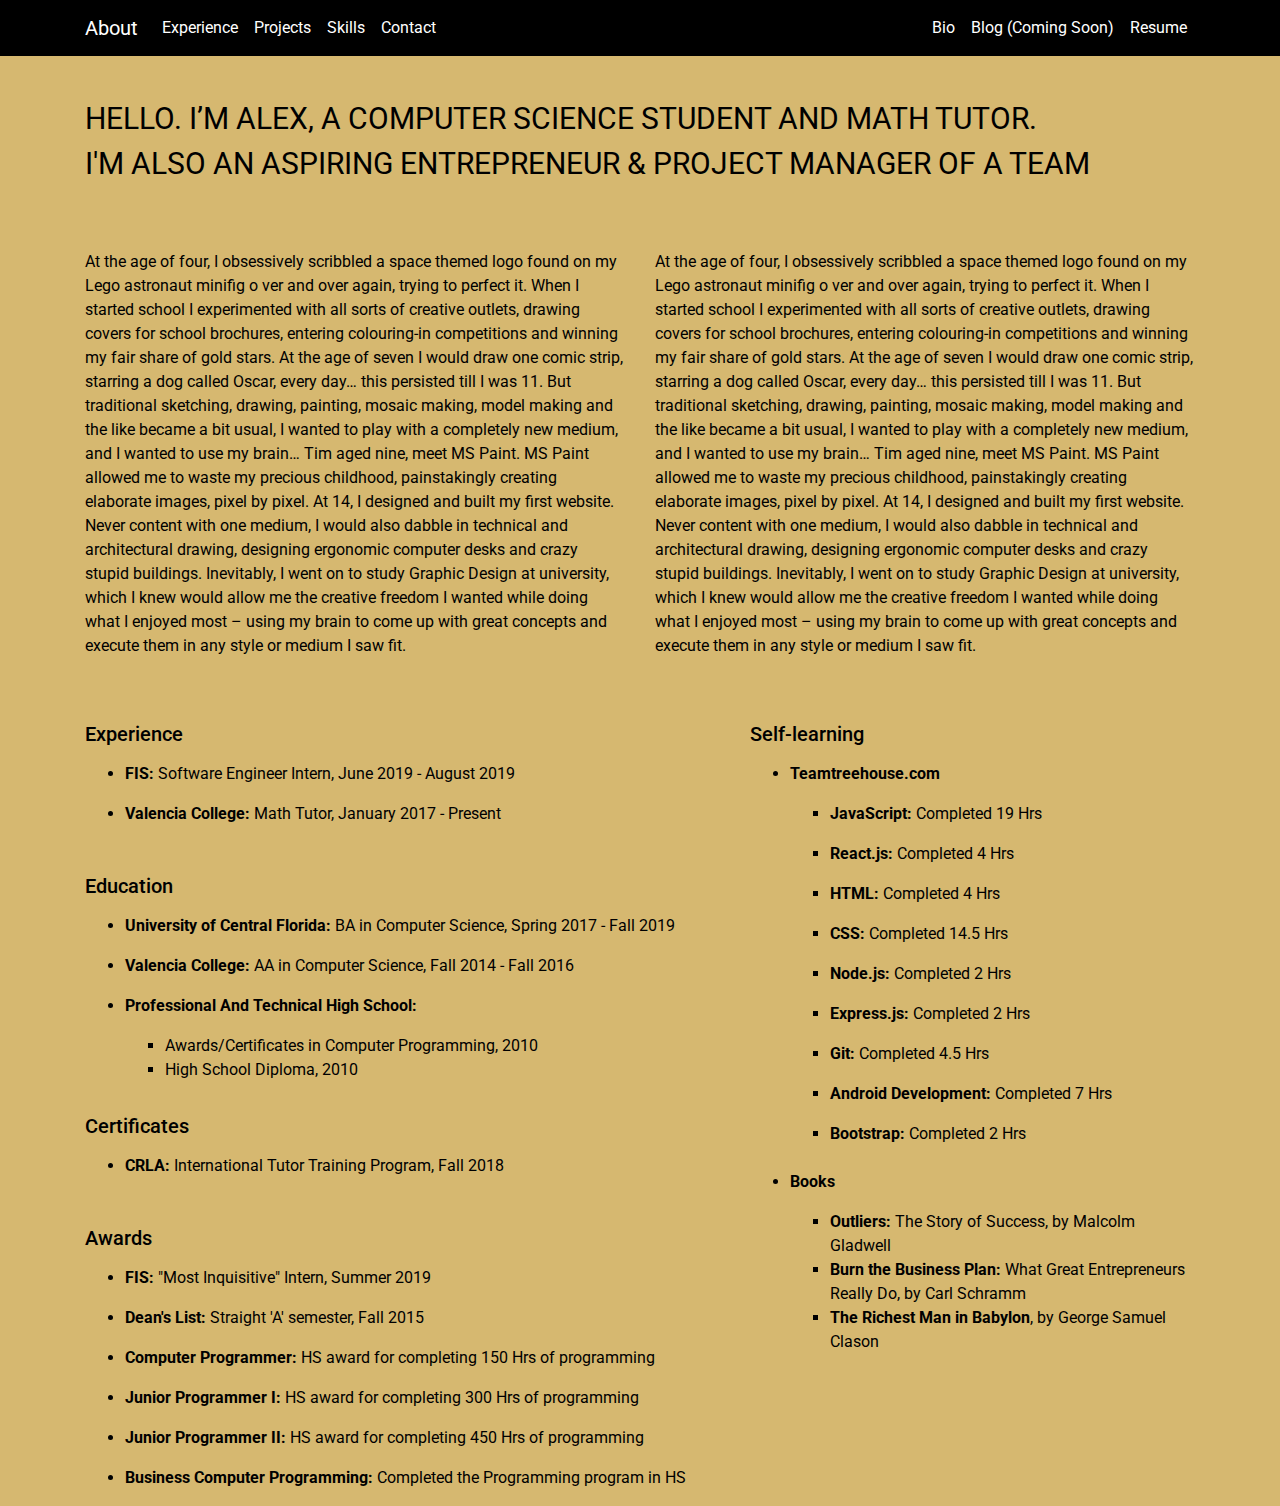
==== html/Bio.html @ 6accd3a2 "website was launched, and started work on bio" ====
<!doctype html>
<html lang="en">

<head>
    <!-- Required meta tags -->
    <meta charset="utf-8">
    <meta name="viewport" content="width=device-width, initial-scale=1, shrink-to-fit=no">

    <!-- Bootstrap CSS -->
    <link rel="stylesheet" href="https://stackpath.bootstrapcdn.com/bootstrap/4.3.1/css/bootstrap.min.css"
        integrity="sha384-ggOyR0iXCbMQv3Xipma34MD+dH/1fQ784/j6cY/iJTQUOhcWr7x9JvoRxT2MZw1T" crossorigin="anonymous">

    <!-- google roboto font style -->
    <link href="https://fonts.googleapis.com/css?family=Roboto&display=swap" rel="stylesheet">
    

    <!--     My CSS    -->
    <link rel="stylesheet" href="../css/general-styles.css">
    <link rel="stylesheet" href="../css/bio.css">

    <title>Jose Nunez | Welcome To My Website!</title>
</head>

<body>

    <div class="page_background_image pt-5">
        <!--- Navigation Bar  ------------------------>
        <header>
            <nav class="navbar navbar-expand-md navbar-dark bg-black fixed-top navbar-inverse">
                <div class="container">

                    <div data-toggle="collapse" data-target=".navbar-collapse.show">
                        <a class="navbar-brand nav-font" href="#">About</a>
                    </div>

                    <button class="navbar-toggler" type="button" data-toggle="collapse"
                        data-target="#navbarNavAltMarkup" aria-controls="navbarNavAltMarkup" aria-expanded="false"
                        aria-label="Toggle navigation">
                        <span class="navbar-toggler-icon"></span>
                    </button>

                    <div class="collapse navbar-collapse" id="navbarNavAltMarkup">
                        <!-- left nav items -->
                        <div class="navbar-nav" data-toggle="collapse" data-target=".navbar-collapse.show">
                            <a class="nav-item nav-link " href="#experience">Experience <span
                                    class="sr-only">(current)</span></a>
                            <a class="nav-item nav-link " href="#project">Projects</a>
                            <a class="nav-item nav-link " href="#skills">Skills</a>
                            <a class="nav-item nav-link " href="#contact">Contact</a>
                        </div>

                        <!-- right nav items -->
                        <div class="navbar-nav ml-auto" data-toggle="collapse" data-target=".navbar-collapse.show">
                            <a class="nav-item nav-link " href="#">Bio <span class="sr-only">(current)</span></a>
                            <a class="nav-item nav-link " href="#">Blog (Coming Soon)</a>
                            <a class="nav-item nav-link "
                                href="https://drive.google.com/file/d/152HOTp8CKLcM5k-by6bFTNAudheUIW-Q/view?usp=sharing"
                                target="_blank">Resume</a>
                        </div>
                    </div>
                </div>
            </nav>
        </header>

        <!-- Main Content ---------------------------->
        <main>


            <div class="text-white container text-left pt-5 pb-5">
                <p style="font-size:30px; color: black;">
                    HELLO. I’M ALEX, A COMPUTER SCIENCE STUDENT AND MATH TUTOR.
                    <br>
                    I'M ALSO AN ASPIRING ENTREPRENEUR & PROJECT MANAGER OF A TEAM
                </p>
            </div>

            <div class="container">
                <div class="row">
                    <div class=" col-6">
                        <p>
                            At the age of four, I obsessively scribbled a space themed logo found on my Lego astronaut
                            minifig o
                            ver and over again, trying to perfect it. When I started school I experimented with all
                            sorts of creative
                            outlets, drawing covers for school brochures, entering colouring-in competitions and winning
                            my fair share
                            of gold stars. At the age of seven I would draw one comic strip, starring a dog called
                            Oscar, every day… this
                            persisted till I was 11. But traditional sketching, drawing, painting, mosaic making, model
                            making and the
                            like became a bit usual, I wanted to play with a completely new medium, and I wanted to use
                            my brain… Tim
                            aged nine, meet MS Paint. MS Paint allowed me to waste my precious childhood, painstakingly
                            creating
                            elaborate images, pixel by pixel. At 14, I designed and built my first website. Never
                            content with one medium,
                            I would also dabble in technical and architectural drawing, designing ergonomic computer
                            desks and crazy stupid
                            buildings. Inevitably, I went on to study Graphic Design at university, which I knew would
                            allow me the creative
                            freedom I wanted while doing what I enjoyed most – using my brain to come up with great
                            concepts and execute them
                            in any style or medium I saw fit.
                        </p>
                    </div>

                    <div class=" col-6">
                        <p>
                            At the age of four, I obsessively scribbled a space themed logo found on my Lego astronaut
                            minifig o
                            ver and over again, trying to perfect it. When I started school I experimented with all
                            sorts of creative
                            outlets, drawing covers for school brochures, entering colouring-in competitions and winning
                            my fair share
                            of gold stars. At the age of seven I would draw one comic strip, starring a dog called
                            Oscar, every day… this
                            persisted till I was 11. But traditional sketching, drawing, painting, mosaic making, model
                            making and the
                            like became a bit usual, I wanted to play with a completely new medium, and I wanted to use
                            my brain… Tim
                            aged nine, meet MS Paint. MS Paint allowed me to waste my precious childhood, painstakingly
                            creating
                            elaborate images, pixel by pixel. At 14, I designed and built my first website. Never
                            content with one medium,
                            I would also dabble in technical and architectural drawing, designing ergonomic computer
                            desks and crazy stupid
                            buildings. Inevitably, I went on to study Graphic Design at university, which I knew would
                            allow me the creative
                            freedom I wanted while doing what I enjoyed most – using my brain to come up with great
                            concepts and execute them
                            in any style or medium I saw fit.
                        </p>
                    </div>
                </div>
            </div>


            <div class="container mt-4 pt-4">
                <div class="row">
                    <div class="col-lg-7">
                        <h5>Experience</h5>
                        <ul class="pt-2 pb-3">
                            <li>
                                <p><strong>FIS:</strong> Software Engineer Intern, June 2019 - August 2019</p>
                            </li>
                            <li>
                                <p><strong>Valencia College:</strong> Math Tutor, January 2017 - Present</p>
                            </li>
                        </ul>

                        <h5>Education</h5>
                        <ul class="pt-2 pb-3">
                            <li>
                                <p><strong>University of Central Florida:</strong> BA in Computer Science, Spring 2017 -
                                    Fall 2019</p>
                            </li>
                            <li>
                                <p><strong>Valencia College:</strong> AA in Computer Science, Fall 2014 - Fall 2016</p>
                            </li>
                            <li>
                                <p><strong>Professional And Technical High School:</strong></p>
                                <ul style="list-style: square;">
                                    <li>Awards/Certificates in Computer Programming, 2010</li>
                                    <li>High School Diploma, 2010</li>
                                </ul>
                            </li>
                        </ul>

                        <h5>Certificates</h5>
                        <ul class="pt-2 pb-3">
                            <li>
                                <p><strong>CRLA:</strong> International Tutor Training Program, Fall 2018</p>
                            </li>
                        </ul>

                        <h5>Awards</h5>
                        <ul class="pt-2">
                            <li>
                                <p><strong>FIS:</strong> "Most Inquisitive" Intern, Summer 2019 </p>
                            </li>
                            <li>
                                <p><strong>Dean's List:</strong> Straight 'A' semester, Fall 2015 </p>
                            </li>
                            <li>
                                <p><strong>Computer Programmer:</strong> HS award for completing 150 Hrs of
                                    programming</p>
                            </li>
                            <li>
                                <p><strong>Junior Programmer I:</strong> HS award for completing 300 Hrs of
                                    programming</p>
                            </li>
                            <li>
                                <p><strong>Junior Programmer II:</strong> HS award for completing 450 Hrs of programming
                                </p>
                            </li>
                            <li>
                                <p><strong>Business Computer Programming:</strong> Completed the Programming program in
                                    HS</p>
                            </li>
                        </ul>


                    </div>

                    <div class="col-lg-5">
                        <h5>Self-learning</h5>
                        <ul class="pt-2">
                            <li>
                                <p><strong>Teamtreehouse.com</strong></p>
                            </li>
                            <ul class="pb-2" style="list-style: square;">
                                <li>
                                    <p><strong>JavaScript:</strong> Completed 19 Hrs</p>
                                </li>
                                <li>
                                    <p><strong>React.js:</strong> Completed 4 Hrs</p>
                                </li>
                                <li>
                                    <p><strong>HTML:</strong> Completed 4 Hrs </p>
                                </li>
                                <li>
                                    <p><strong>CSS:</strong> Completed 14.5 Hrs</p>
                                </li>
                                <li>
                                    <p><strong>Node.js:</strong> Completed 2 Hrs</p>
                                </li>
                                <li>
                                    <p><strong>Express.js:</strong> Completed 2 Hrs</p>
                                </li>
                                <li>
                                    <p><strong>Git:</strong> Completed 4.5 Hrs</p>
                                </li>
                                <li>
                                    <p><strong>Android Development:</strong> Completed 7 Hrs</p>
                                </li>
                                <li>
                                    <p><strong>Bootstrap:</strong> Completed 2 Hrs</p>
                                </li>
                            </ul>
                            <li>
                                <p><strong>Books</strong></p>
                            </li>
                            <ul style="list-style: square;">
                                <li><strong>Outliers:</strong> The Story of Success, by Malcolm Gladwell</li>
                                <li><strong>Burn the Business Plan:</strong> What Great Entrepreneurs Really Do, by Carl
                                    Schramm</li>
                                <li><strong>The Richest Man in Babylon</strong>, by George Samuel Clason</li>
                            </ul>
                        </ul>
                    </div>
                </div>
            </div>






        </main>

        <footer>

        </footer>

        <!-- Optional JavaScript -->
        <!-- jQuery first, then Popper.js, then Bootstrap JS -->
        <script src="https://code.jquery.com/jquery-3.3.1.slim.min.js"
            integrity="sha384-q8i/X+965DzO0rT7abK41JStQIAqVgRVzpbzo5smXKp4YfRvH+8abtTE1Pi6jizo"
            crossorigin="anonymous"></script>
        <script src="https://cdnjs.cloudflare.com/ajax/libs/popper.js/1.14.7/umd/popper.min.js"
            integrity="sha384-UO2eT0CpHqdSJQ6hJty5KVphtPhzWj9WO1clHTMGa3JDZwrnQq4sF86dIHNDz0W1"
            crossorigin="anonymous"></script>
        <script src="https://stackpath.bootstrapcdn.com/bootstrap/4.3.1/js/bootstrap.min.js"
            integrity="sha384-JjSmVgyd0p3pXB1rRibZUAYoIIy6OrQ6VrjIEaFf/nJGzIxFDsf4x0xIM+B07jRM"
            crossorigin="anonymous"></script>
    </div>
</body>

</html>
---- css/general-styles.css ----
/* Page styles */
*{
    font-family: 'Roboto', sans-serif;
    color: black;
}

html{
    scroll-behavior: smooth;
}

/* Background color styles */
.bg-black{
    background-color: black;
}

/* text-colors */
.text-blue{
    color: #5cb5ea;
}

.text-pink{
    color: rgb(161, 20, 79);
}

.text-grey{
    color: #50585a;
}

/* Navigation bar styles */
.navbar-brand:hover{
    color: #E31B6D !important;
}

.navbar-nav .nav-link {
    color: white !important;
}

.navbar-nav .nav-link:hover {
    color: #E31B6D !important;
}
---- css/bio.css ----
/* general styles  */

.page_background_image{
    background-color: #d6b870;
}

/* list styles--------- */
.list-style-book{
    list-style-image: url("../images/icons/book-icon.svg");
}

.list-style-leaf{
    list-style-image: url("../images/icons/list-icon-4.svg");
}
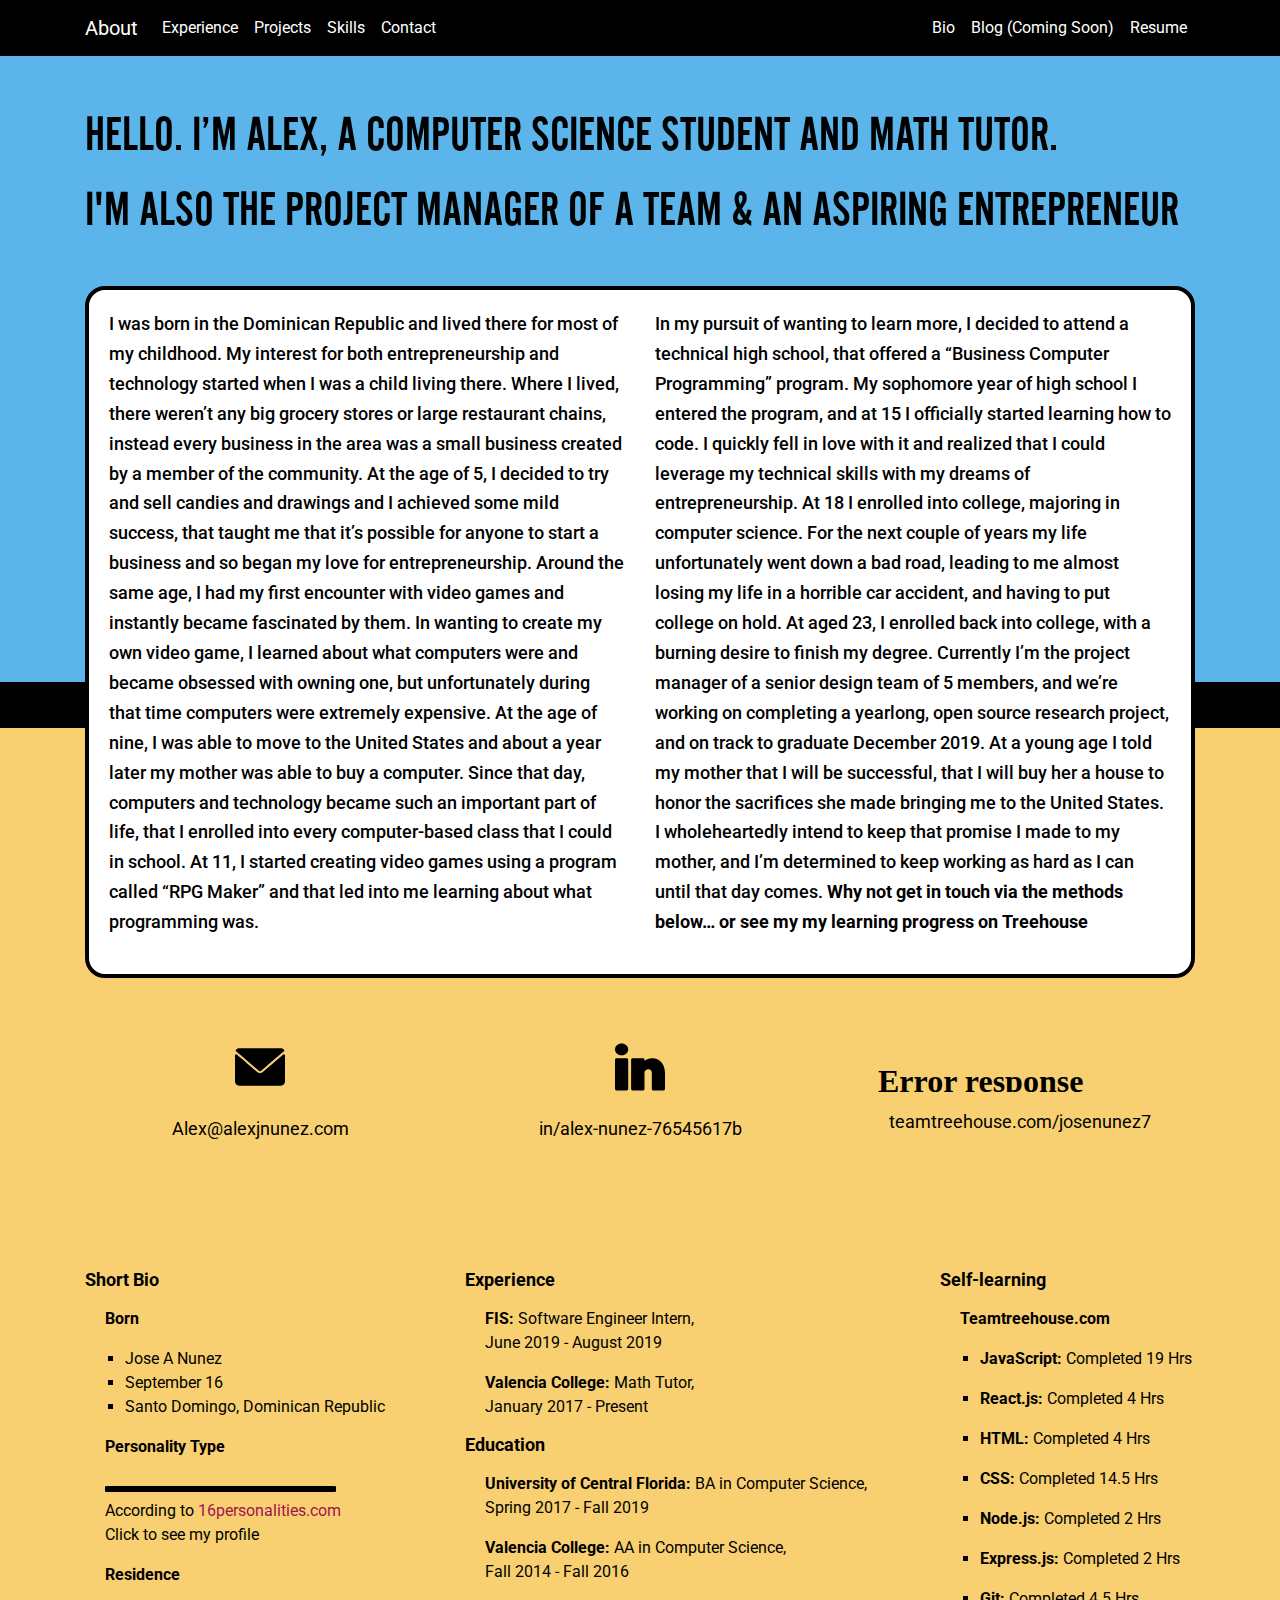
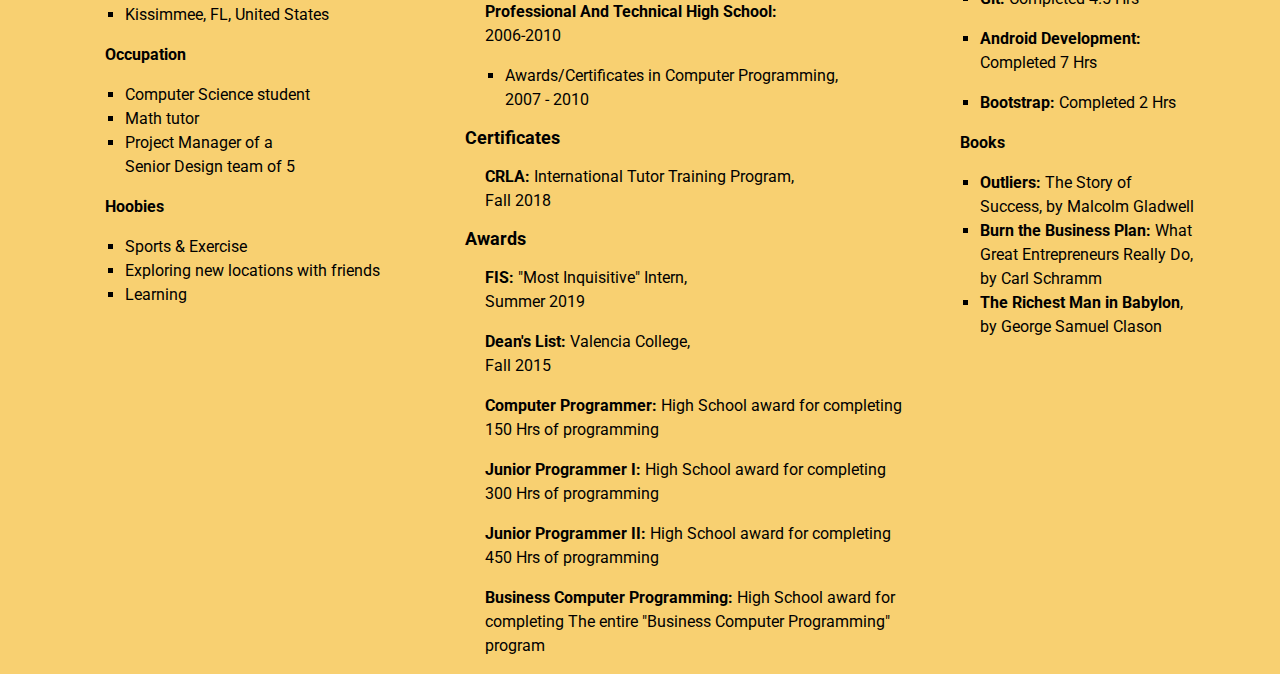
==== commit 893e01fb: "Bio page looks good now, minor bugs need fixing" ====
--- a/html/Bio.html
+++ b/html/Bio.html
@@ -12,7 +12,9 @@
 
     <!-- google roboto font style -->
     <link href="https://fonts.googleapis.com/css?family=Roboto&display=swap" rel="stylesheet">
-    
+    <!-- google pt-sans font style -->
+    <link href="https://fonts.googleapis.com/css?family=PT+Sans&display=swap" rel="stylesheet">
+
 
     <!--     My CSS    -->
     <link rel="stylesheet" href="../css/general-styles.css">
@@ -65,150 +67,309 @@
         <!-- Main Content ---------------------------->
         <main>
 
-
-            <div class="text-white container text-left pt-5 pb-5">
-                <p style="font-size:30px; color: black;">
+            <!-- Page Introduction -->
+            <div class="text-white container text-left pt-5 pb-4">
+                <p class="text-introduction" style="font-size:50px; color: black;">
                     HELLO. I’M ALEX, A COMPUTER SCIENCE STUDENT AND MATH TUTOR.
                     <br>
-                    I'M ALSO AN ASPIRING ENTREPRENEUR & PROJECT MANAGER OF A TEAM
+                    I'M ALSO THE PROJECT MANAGER OF A TEAM & AN ASPIRING ENTREPRENEUR
                 </p>
             </div>
 
-            <div class="container">
-                <div class="row">
-                    <div class=" col-6">
-                        <p>
-                            At the age of four, I obsessively scribbled a space themed logo found on my Lego astronaut
-                            minifig o
-                            ver and over again, trying to perfect it. When I started school I experimented with all
-                            sorts of creative
-                            outlets, drawing covers for school brochures, entering colouring-in competitions and winning
-                            my fair share
-                            of gold stars. At the age of seven I would draw one comic strip, starring a dog called
-                            Oscar, every day… this
-                            persisted till I was 11. But traditional sketching, drawing, painting, mosaic making, model
-                            making and the
-                            like became a bit usual, I wanted to play with a completely new medium, and I wanted to use
-                            my brain… Tim
-                            aged nine, meet MS Paint. MS Paint allowed me to waste my precious childhood, painstakingly
-                            creating
-                            elaborate images, pixel by pixel. At 14, I designed and built my first website. Never
-                            content with one medium,
-                            I would also dabble in technical and architectural drawing, designing ergonomic computer
-                            desks and crazy stupid
-                            buildings. Inevitably, I went on to study Graphic Design at university, which I knew would
-                            allow me the creative
-                            freedom I wanted while doing what I enjoyed most – using my brain to come up with great
-                            concepts and execute them
-                            in any style or medium I saw fit.
-                        </p>
-                    </div>
-
-                    <div class=" col-6">
-                        <p>
-                            At the age of four, I obsessively scribbled a space themed logo found on my Lego astronaut
-                            minifig o
-                            ver and over again, trying to perfect it. When I started school I experimented with all
-                            sorts of creative
-                            outlets, drawing covers for school brochures, entering colouring-in competitions and winning
-                            my fair share
-                            of gold stars. At the age of seven I would draw one comic strip, starring a dog called
-                            Oscar, every day… this
-                            persisted till I was 11. But traditional sketching, drawing, painting, mosaic making, model
-                            making and the
-                            like became a bit usual, I wanted to play with a completely new medium, and I wanted to use
-                            my brain… Tim
-                            aged nine, meet MS Paint. MS Paint allowed me to waste my precious childhood, painstakingly
-                            creating
-                            elaborate images, pixel by pixel. At 14, I designed and built my first website. Never
-                            content with one medium,
-                            I would also dabble in technical and architectural drawing, designing ergonomic computer
-                            desks and crazy stupid
-                            buildings. Inevitably, I went on to study Graphic Design at university, which I knew would
-                            allow me the creative
-                            freedom I wanted while doing what I enjoyed most – using my brain to come up with great
-                            concepts and execute them
-                            in any style or medium I saw fit.
-                        </p>
+            <!-- Bio Paragraphs -->
+            <div class="container pb-3">
+                <div class="card card-body">
+                    <div class="row">
+                        <div class=" col -12 col-md-6 text-bio-par">
+                            <p>
+                                I was born in the Dominican Republic and lived there for most of my childhood. My
+                                interest
+                                for both entrepreneurship and technology started when I was a child living there. Where
+                                I
+                                lived, there weren’t any big grocery stores or large restaurant chains, instead every
+                                business in the area was a small business created by a member of the community. At the
+                                age
+                                of 5, I decided to try and sell candies and drawings and I achieved some mild success,
+                                that
+                                taught me that it’s possible for anyone to start a business and so began my love for
+                                entrepreneurship. Around the same age, I had my first encounter with video games and
+                                instantly became fascinated by them. In wanting to create my own video game, I learned
+                                about
+                                what computers were and became obsessed with owning one, but unfortunately during that
+                                time
+                                computers were extremely expensive. At the age of nine, I was able to move to the United
+                                States and about a year later my mother was able to buy a computer. Since that day,
+                                computers and technology became such an important part of life, that I enrolled into
+                                every
+                                computer-based class that I could in school. At 11, I started creating video games using
+                                a
+                                program called “RPG Maker” and that led into me learning about what programming was.
+                            </p>
+                        </div>
+
+                        <div class="col-12 col-md-6 text-bio-par">
+                            <p>
+                                In my pursuit of wanting to learn more, I decided to attend a technical high school,
+                                that
+                                offered a “Business Computer Programming” program. My sophomore year of high school I
+                                entered the program, and at 15 I officially started learning how to code. I quickly fell
+                                in
+                                love with it and realized that I could leverage my technical skills with my dreams of
+                                entrepreneurship. At 18 I enrolled into college, majoring in computer science. For the
+                                next
+                                couple of years my life unfortunately went down a bad road, leading to me almost losing
+                                my
+                                life in a horrible car accident, and having to put college on hold. At aged 23, I
+                                enrolled
+                                back into college, with a burning desire to finish my degree. Currently I’m the project
+                                manager of a senior design team of 5 members, and we’re working on completing a
+                                yearlong,
+                                open source research project, and on track to graduate December 2019. At a young age I
+                                told
+                                my mother that I will be successful, that I will buy her a house to honor the sacrifices
+                                she
+                                made bringing me to the United States. I wholeheartedly intend to keep that promise I
+                                made
+                                to my mother, and I’m determined to keep working as hard as I can until that day
+                                comes.<strong> Why
+                                    not get in touch via the methods below… or see my my learning progress on Treehouse
+                                </strong>
+                            </p>
+                        </div>
                     </div>
                 </div>
             </div>
 
-
-            <div class="container mt-4 pt-4">
+            <!-- Contact & Personal Profiles -->
+            <div class="container pb-5 pt-5">
+                <div class="row justify-content-center">
+                    <div class="col-sm-12 col-md-4 pb-sm-5 text-center">
+                        <div class="row justify-content-center pb-3">
+                            <a href="mailto: alex@alexjnunez.com">
+                                <embed src="../images/icons/mail_icon2.svg" height="50">
+                            </a>
+                        </div>
+
+                        <a href="mailto: alex@alexjnunez.com">
+                            <span class="contact-bar">Alex@alexjnunez.com</span>
+                        </a>
+                    </div>
+
+                    <div class="col-sm-12 col-md-4 pb-sm-4 text-center">
+                        <div class="row justify-content-center pb-3 pt-4 pt-md-0">
+                            <a href="http://www.linkedin.com/in/alex-nunez-76545617b" target="_blank">
+                                <embed src="../images/icons/linkedin-black.svg" height="50">
+                            </a>
+                        </div>
+
+                        <a href="http://www.linkedin.com/in/alex-nunez-76545617b" target="_blank">
+                            <span class="contact-bar">in/alex-nunez-76545617b</span>
+                        </a>
+                    </div>
+
+                    <div class="col-sm-12 col-md-4 text-center">
+                        <div class="row justify-content-center pb-3 pt-4 pt-md-0">
+                            <embed src="../images/icons/treehouse-icon.svg" height="50">
+                        </div>
+
+                        <a href="http://www.teamtreehouse.com/josenunez7" target="_blank">
+                            <span class="contact-bar">teamtreehouse.com/josenunez7</span>
+                        </a>
+                    </div>
+                </div>
+            </div>
+
+
+            <!-- Life Info -->
+            <div class="container mt-2 pt-4">
                 <div class="row">
-                    <div class="col-lg-7">
-                        <h5>Experience</h5>
-                        <ul class="pt-2 pb-3">
-                            <li>
-                                <p><strong>FIS:</strong> Software Engineer Intern, June 2019 - August 2019</p>
-                            </li>
-                            <li>
-                                <p><strong>Valencia College:</strong> Math Tutor, January 2017 - Present</p>
-                            </li>
-                        </ul>
-
-                        <h5>Education</h5>
-                        <ul class="pt-2 pb-3">
-                            <li>
-                                <p><strong>University of Central Florida:</strong> BA in Computer Science, Spring 2017 -
-                                    Fall 2019</p>
-                            </li>
-                            <li>
-                                <p><strong>Valencia College:</strong> AA in Computer Science, Fall 2014 - Fall 2016</p>
-                            </li>
-                            <li>
-                                <p><strong>Professional And Technical High School:</strong></p>
+
+                    <!-- Short Bio ----->
+                    <div class="col-lg-4">
+                        <h3 class="section-heading">Short Bio</h3>
+                        <ul class="pt-2" style="list-style: none;">
+                            <!-- born section ----->
+                            <li>
+                                <p><strong>Born</strong></p>
+                            </li>
+                            <ul style="list-style: square;">
+                                <li>
+                                    <p class="mb-0">Jose A Nunez</p>
+                                </li>
+                                <li>
+                                    <p class="mb-0">September 16</p>
+                                </li>
+                                <li>
+                                    <p class="mb-0">Santo Domingo, Dominican Republic</p>
+                                </li>
+                            </ul>
+
+                            <!-- Personality section ----->
+                            <li>
+                                <p></p><strong>Personality Type</strong></p>
+                            </li>
+                            <li style="list-style: none;">
+                                <a href="https://www.16personalities.com/profiles/98c606a8eec94" target="_blank"><embed
+                                        src="../images/personality2.png" id="img-personality"></a>
+                                <P>
+                                    According to <a href="https://www.16personalities.com/profiles/98c606a8eec94"
+                                        target="_blank"><span class="text-pink">16personalities.com</span></a>
+                                    <br>
+                                    Click to see my profile
+                                </P>
+                            </li>
+
+                            <!-- Residence section ----->
+                            <li>
+                                <p><strong>Residence</strong></p>
+                            </li>
+                            <ul style="list-style: square;">
+                                <li>
+                                    <p class="mb-0">
+                                        Kissimmee, FL, United States
+                                    </p>
+                                </li>
+                            </ul>
+
+                            <!-- Occupation section ----->
+                            <li>
+                                <p class="pt-3"><strong>Occupation</strong></p>
+                            </li>
+                            <ul style="list-style: square;">
+                                <li>
+                                    <p class="mb-0">Computer Science student</p>
+                                </li>
+                                <li>
+                                    <p class="mb-0">Math tutor</p>
+                                </li>
+                                <li>
+                                    <p class="mb-0">Project Manager of a
+                                        <br>Senior Design team of 5</p>
+                                </li>
+                            </ul>
+
+                            <!-- Hoobies Section -->
+                            <li>
+                                <p class="pt-3"><strong>Hoobies</strong></p>
+                            </li>
+                            <ul style="list-style: square;">
+                                <li>
+                                    <p class="mb-0">Sports & Exercise</p>
+                                </li>
+                                <li>
+                                    <p class="mb-0">Exploring new locations with friends</p>
+                                </li>
+                                <li>
+                                    <p class="mb-0">Learning</p>
+                                </li>
+                            </ul>
+                        </ul>
+                    </div>
+
+                    <!-- Experience  ------>
+                    <div class="col-lg-5">
+                        <h3 class="section-heading">Experience</h3>
+                        <ul class="pt-2">
+                            <li>
+                                <p><strong>FIS:</strong> Software Engineer Intern,
+                                    <br>
+                                    June 2019 - August 2019
+                                </p>
+                            </li>
+                            <li>
+                                <p><strong>Valencia College:</strong> Math Tutor,
+                                    <br>
+                                    January 2017 - Present</p>
+                            </li>
+                        </ul>
+
+                        <h3 class="section-heading">Education</h3>
+                        <ul class="pt-2">
+                            <li>
+                                <p><strong>University of Central Florida:</strong> BA in Computer Science,
+                                    <br>
+                                    Spring 2017 - Fall 2019
+                                </p>
+                            </li>
+                            <li>
+                                <p><strong>Valencia College:</strong> AA in Computer Science,
+                                    <br>
+                                    Fall 2014 - Fall 2016
+                                </p>
+                            </li>
+                            <li>
+                                <p>
+                                    <strong>Professional And Technical High School:</strong>
+                                    <br>
+                                    2006-2010
+                                </p>
                                 <ul style="list-style: square;">
-                                    <li>Awards/Certificates in Computer Programming, 2010</li>
-                                    <li>High School Diploma, 2010</li>
+                                    <li>Awards/Certificates in Computer Programming,
+                                        <br>
+                                        2007 - 2010
+                                    </li>
                                 </ul>
                             </li>
                         </ul>
 
-                        <h5>Certificates</h5>
-                        <ul class="pt-2 pb-3">
-                            <li>
-                                <p><strong>CRLA:</strong> International Tutor Training Program, Fall 2018</p>
-                            </li>
-                        </ul>
-
-                        <h5>Awards</h5>
+                        <h3 class="section-heading">Certificates</h3>
                         <ul class="pt-2">
                             <li>
-                                <p><strong>FIS:</strong> "Most Inquisitive" Intern, Summer 2019 </p>
-                            </li>
-                            <li>
-                                <p><strong>Dean's List:</strong> Straight 'A' semester, Fall 2015 </p>
-                            </li>
-                            <li>
-                                <p><strong>Computer Programmer:</strong> HS award for completing 150 Hrs of
-                                    programming</p>
-                            </li>
-                            <li>
-                                <p><strong>Junior Programmer I:</strong> HS award for completing 300 Hrs of
-                                    programming</p>
-                            </li>
-                            <li>
-                                <p><strong>Junior Programmer II:</strong> HS award for completing 450 Hrs of programming
-                                </p>
-                            </li>
-                            <li>
-                                <p><strong>Business Computer Programming:</strong> Completed the Programming program in
-                                    HS</p>
-                            </li>
-                        </ul>
-
-
-                    </div>
-
-                    <div class="col-lg-5">
-                        <h5>Self-learning</h5>
+                                <p><strong>CRLA:</strong> International Tutor Training Program,
+                                    <br>
+                                    Fall 2018
+                                </p>
+                            </li>
+                        </ul>
+
+                        <h3 class="section-heading">Awards</h3>
                         <ul class="pt-2">
                             <li>
+                                <p><strong>FIS:</strong> "Most Inquisitive" Intern,
+                                    <br>
+                                    Summer 2019
+                                </p>
+                            </li>
+                            <li>
+                                <p><strong>Dean's List:</strong> Valencia College,
+                                    <br>
+                                    Fall 2015
+                                </p>
+                            </li>
+                            <li>
+                                <p><strong>Computer Programmer:</strong> High School award for completing
+                                    <br>
+                                    150 Hrs of programming
+                                </p>
+                            </li>
+                            <li>
+                                <p><strong>Junior Programmer I:</strong> High School award for completing
+                                    <br>
+                                    300 Hrs of programming
+                                </p>
+                            </li>
+                            <li>
+                                <p><strong>Junior Programmer II:</strong> High School award for completing
+                                    <br>
+                                    450 Hrs of programming
+                                </p>
+                            </li>
+                            <li>
+                                <p><strong>Business Computer Programming:</strong> High School award for completing
+                                    The entire "Business Computer Programming" program
+                                </p>
+                            </li>
+                        </ul>
+                    </div>
+
+                    <!-- Self learning ----->
+                    <div class="col-lg-3">
+                        <h3 class="section-heading">Self-learning</h3>
+                        <ul class="pt-2">
+                            <li>
                                 <p><strong>Teamtreehouse.com</strong></p>
                             </li>
-                            <ul class="pb-2" style="list-style: square;">
+                            <ul style="list-style: square;">
                                 <li>
                                     <p><strong>JavaScript:</strong> Completed 19 Hrs</p>
                                 </li>
@@ -231,7 +392,7 @@
                                     <p><strong>Git:</strong> Completed 4.5 Hrs</p>
                                 </li>
                                 <li>
-                                    <p><strong>Android Development:</strong> Completed 7 Hrs</p>
+                                    <p class="pr-4"><strong>Android Development:</strong> Completed 7 Hrs</p>
                                 </li>
                                 <li>
                                     <p><strong>Bootstrap:</strong> Completed 2 Hrs</p>
--- a/css/general-styles.css
+++ b/css/general-styles.css
@@ -2,6 +2,10 @@
 *{
     font-family: 'Roboto', sans-serif;
     color: black;
+}
+
+a, a:hover{
+    text-decoration: none;
 }
 
 html{
@@ -37,4 +41,11 @@
 
 .navbar-nav .nav-link:hover {
     color: #E31B6D !important;
+}
+
+/* card styles */
+.card{
+    border-radius: 20px;
+    border: 4px solid black;
+  
 }--- a/css/bio.css
+++ b/css/bio.css
@@ -1,16 +1,57 @@
-/* general styles  */
+/* general styles ------------------- */
 
 .page_background_image{
-    background-color: #d6b870;
+    /* background-color: #f8d071; */
+    /* #d6b870 */
+    /* #f8d071 */
+    background-image: linear-gradient(#5cb5ea 30%, black 30%, 32%, #f8d071 32%);
 }
 
 /* list styles--------- */
-.list-style-book{
-    list-style-image: url("../images/icons/book-icon.svg");
-}
-
-.list-style-leaf{
-    list-style-image: url("../images/icons/list-icon-4.svg");
+ul{
+    padding-inline-start: 20px;
+    list-style: none;
 }
 
 
+/* text styles--------------------- */
+
+/* Intro text */
+@font-face {
+    font-family: 'alternate_gothic_no2_dregular';
+    src: url("custom-fonts/Alternate-Gothic-No2 D-Regular.ttf");
+    font-weight: normal;
+    font-style: normal;
+
+}
+
+.text-introduction{
+    font-family: "alternate_gothic_no2_dregular";
+}
+
+.text-bio-par{
+    font-size: 1.1rem;
+    line-height: 1.7;
+    font-weight: 500;
+}
+
+.contact-bar{
+    font-size: 18px;
+}
+
+.contact-bar:hover{
+    border-bottom: solid black 3px;
+}
+
+.section-heading{
+    font-weight: 700;
+    font-size: 1.1rem;
+}
+
+/* Image styles */
+#img-personality{
+    width: 70%;
+    border-radius: 5%;
+    border: solid black 3px;
+}
+
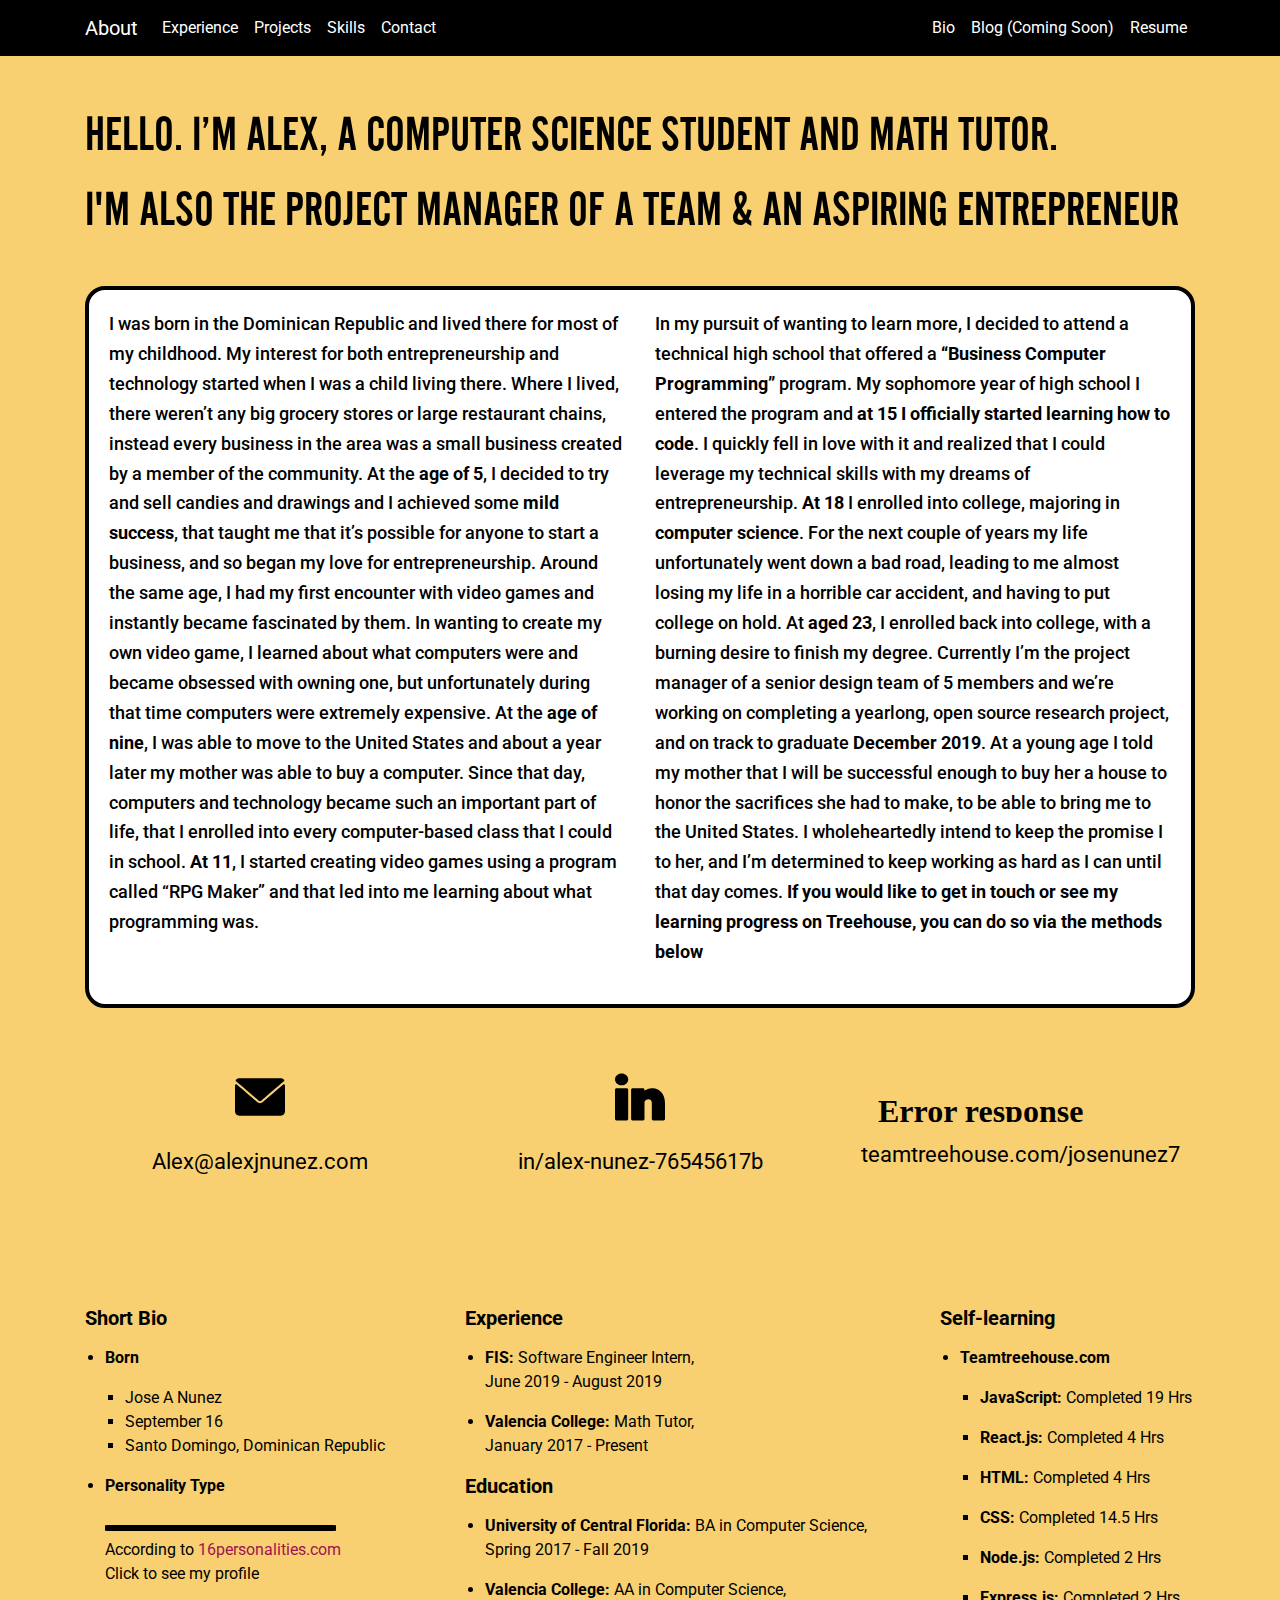
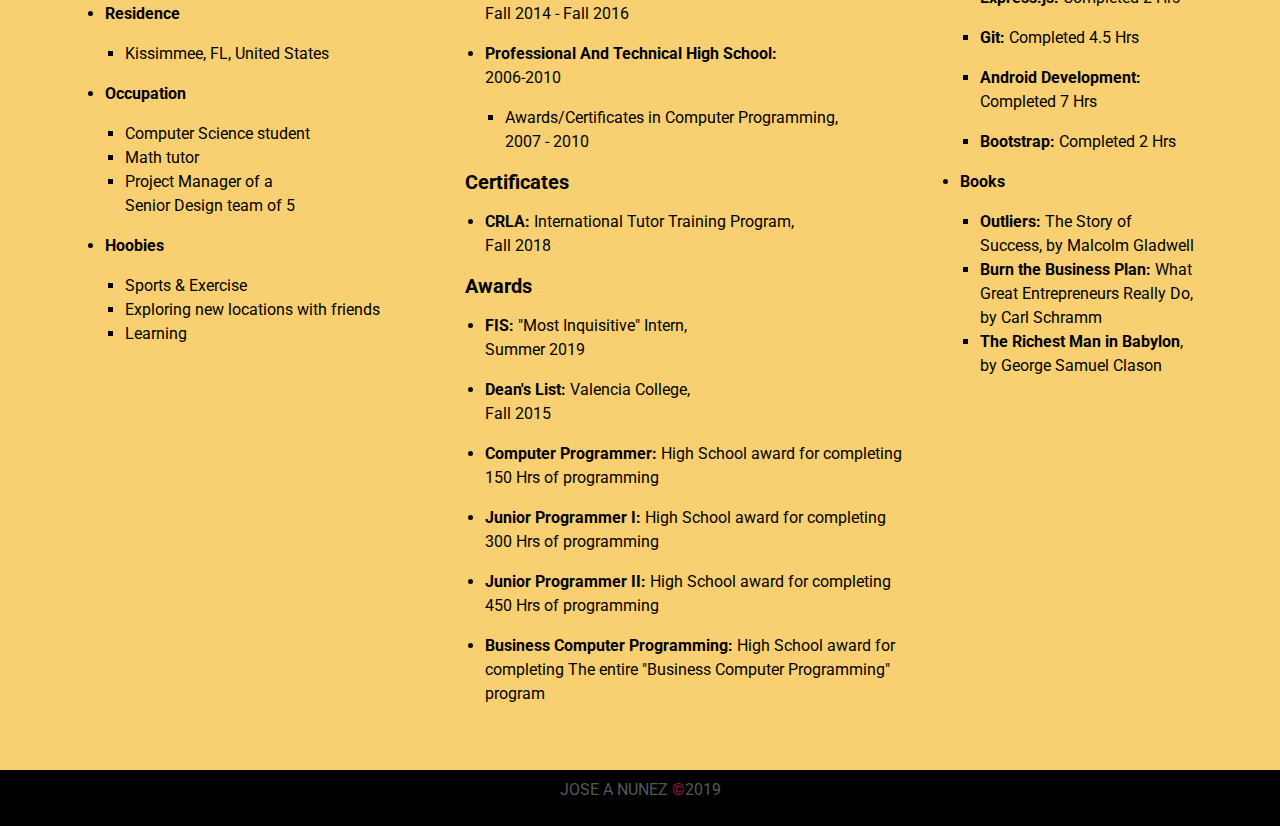
==== commit 6dc975d5: "Bio page is fixed except for svg image links" ====
--- a/html/Bio.html
+++ b/html/Bio.html
@@ -65,11 +65,11 @@
         </header>
 
         <!-- Main Content ---------------------------->
-        <main>
+        <main class="mb-5">
 
             <!-- Page Introduction -->
             <div class="text-white container text-left pt-5 pb-4">
-                <p class="text-introduction" style="font-size:50px; color: black;">
+                <p class="text-introduction">
                     HELLO. I’M ALEX, A COMPUTER SCIENCE STUDENT AND MATH TUTOR.
                     <br>
                     I'M ALSO THE PROJECT MANAGER OF A TEAM & AN ASPIRING ENTREPRENEUR
@@ -88,52 +88,59 @@
                                 I
                                 lived, there weren’t any big grocery stores or large restaurant chains, instead every
                                 business in the area was a small business created by a member of the community. At the
-                                age
-                                of 5, I decided to try and sell candies and drawings and I achieved some mild success,
+                                <strong>age of 5</strong>, I decided to try and sell candies and drawings and I achieved
+                                some <strong>mild success</strong>,
                                 that
-                                taught me that it’s possible for anyone to start a business and so began my love for
+                                taught me that it’s possible for anyone to start a business, and so began my love for
                                 entrepreneurship. Around the same age, I had my first encounter with video games and
                                 instantly became fascinated by them. In wanting to create my own video game, I learned
                                 about
                                 what computers were and became obsessed with owning one, but unfortunately during that
                                 time
-                                computers were extremely expensive. At the age of nine, I was able to move to the United
+                                computers were extremely expensive. At the <strong>age of nine</strong>, I was able to
+                                move to the United
                                 States and about a year later my mother was able to buy a computer. Since that day,
                                 computers and technology became such an important part of life, that I enrolled into
                                 every
-                                computer-based class that I could in school. At 11, I started creating video games using
+                                computer-based class that I could in school. <strong>At 11</strong>, I started creating
+                                video games using
                                 a
-                                program called “RPG Maker” and that led into me learning about what programming was.
+                                program called “RPG Maker” and that led into me learning about what
+                                programming was.
                             </p>
                         </div>
 
                         <div class="col-12 col-md-6 text-bio-par">
                             <p>
-                                In my pursuit of wanting to learn more, I decided to attend a technical high school,
+                                In my pursuit of wanting to learn more, I decided to attend a technical high school
                                 that
-                                offered a “Business Computer Programming” program. My sophomore year of high school I
-                                entered the program, and at 15 I officially started learning how to code. I quickly fell
+                                offered a <strong>“Business Computer Programming”</strong> program. My sophomore year of
+                                high school I
+                                entered the program and <strong>at 15 I officially started learning how to
+                                    code</strong>. I quickly fell
                                 in
                                 love with it and realized that I could leverage my technical skills with my dreams of
-                                entrepreneurship. At 18 I enrolled into college, majoring in computer science. For the
+                                entrepreneurship. <strong>At 18</strong> I enrolled into college, majoring in
+                                <strong>computer science</strong>. For the
                                 next
                                 couple of years my life unfortunately went down a bad road, leading to me almost losing
                                 my
-                                life in a horrible car accident, and having to put college on hold. At aged 23, I
+                                life in a horrible car accident, and having to put college on hold. At <strong>aged
+                                    23</strong>, I
                                 enrolled
                                 back into college, with a burning desire to finish my degree. Currently I’m the project
-                                manager of a senior design team of 5 members, and we’re working on completing a
+                                manager of a senior design team of 5 members and we’re working on completing a
                                 yearlong,
-                                open source research project, and on track to graduate December 2019. At a young age I
+                                open source research project, and on track to graduate <strong>December 2019</strong>.
+                                At a young age I
                                 told
-                                my mother that I will be successful, that I will buy her a house to honor the sacrifices
-                                she
-                                made bringing me to the United States. I wholeheartedly intend to keep that promise I
-                                made
-                                to my mother, and I’m determined to keep working as hard as I can until that day
-                                comes.<strong> Why
-                                    not get in touch via the methods below… or see my my learning progress on Treehouse
-                                </strong>
+                                my mother that I will be successful enough to buy her a house to honor the sacrifices
+                                she had to make, to be able to bring me to the United States. I wholeheartedly intend to
+                                keep the promise I
+                                to her,
+                                and I’m determined to keep working as hard as I can until that day
+                                comes.<strong> If you would like to get in touch or see my learning progress on
+                                    Treehouse, you can do so via the methods below </strong>
                             </p>
                         </div>
                     </div>
@@ -143,7 +150,8 @@
             <!-- Contact & Personal Profiles -->
             <div class="container pb-5 pt-5">
                 <div class="row justify-content-center">
-                    <div class="col-sm-12 col-md-4 pb-sm-5 text-center">
+
+                    <div class="col-sm-12 col-lg-4 pb-sm-5 text-center">
                         <div class="row justify-content-center pb-3">
                             <a href="mailto: alex@alexjnunez.com">
                                 <embed src="../images/icons/mail_icon2.svg" height="50">
@@ -155,7 +163,7 @@
                         </a>
                     </div>
 
-                    <div class="col-sm-12 col-md-4 pb-sm-4 text-center">
+                    <div class="col-sm-12 col-lg-4 pb-sm-4 text-center">
                         <div class="row justify-content-center pb-3 pt-4 pt-md-0">
                             <a href="http://www.linkedin.com/in/alex-nunez-76545617b" target="_blank">
                                 <embed src="../images/icons/linkedin-black.svg" height="50">
@@ -167,7 +175,7 @@
                         </a>
                     </div>
 
-                    <div class="col-sm-12 col-md-4 text-center">
+                    <div class="col-sm-12 col-lg-4 text-center">
                         <div class="row justify-content-center pb-3 pt-4 pt-md-0">
                             <embed src="../images/icons/treehouse-icon.svg" height="50">
                         </div>
@@ -187,8 +195,8 @@
                     <!-- Short Bio ----->
                     <div class="col-lg-4">
                         <h3 class="section-heading">Short Bio</h3>
-                        <ul class="pt-2" style="list-style: none;">
-                            <!-- born section ----->
+                        <ul class="pt-2">
+                            <!-- Born Section ----->
                             <li>
                                 <p><strong>Born</strong></p>
                             </li>
@@ -204,13 +212,13 @@
                                 </li>
                             </ul>
 
-                            <!-- Personality section ----->
+                            <!-- Personality Section ----->
                             <li>
                                 <p></p><strong>Personality Type</strong></p>
                             </li>
                             <li style="list-style: none;">
                                 <a href="https://www.16personalities.com/profiles/98c606a8eec94" target="_blank"><embed
-                                        src="../images/personality2.png" id="img-personality"></a>
+                                        src="../images/personality.png" id="img-personality"></a>
                                 <P>
                                     According to <a href="https://www.16personalities.com/profiles/98c606a8eec94"
                                         target="_blank"><span class="text-pink">16personalities.com</span></a>
@@ -219,7 +227,7 @@
                                 </P>
                             </li>
 
-                            <!-- Residence section ----->
+                            <!-- Residence Section ----->
                             <li>
                                 <p><strong>Residence</strong></p>
                             </li>
@@ -231,7 +239,7 @@
                                 </li>
                             </ul>
 
-                            <!-- Occupation section ----->
+                            <!-- Occupation Section ----->
                             <li>
                                 <p class="pt-3"><strong>Occupation</strong></p>
                             </li>
@@ -413,14 +421,12 @@
             </div>
 
 
-
-
-
-
         </main>
 
         <footer>
-
+            <div class="container-fluid bg-black text-center pt-2 pb-2">
+                <p class="text-grey">JOSE A NUNEZ <span class="text-pink">&copy;</span>2019</p>
+            </div>
         </footer>
 
         <!-- Optional JavaScript -->
--- a/css/bio.css
+++ b/css/bio.css
@@ -1,16 +1,13 @@
 /* general styles ------------------- */
 
 .page_background_image{
-    /* background-color: #f8d071; */
-    /* #d6b870 */
-    /* #f8d071 */
-    background-image: linear-gradient(#5cb5ea 30%, black 30%, 32%, #f8d071 32%);
+    background-color: #f8d071;
 }
 
 /* list styles--------- */
 ul{
     padding-inline-start: 20px;
-    list-style: none;
+    /* list-style: none; */
 }
 
 
@@ -27,6 +24,7 @@
 
 .text-introduction{
     font-family: "alternate_gothic_no2_dregular";
+    font-size: 32px;
 }
 
 .text-bio-par{
@@ -36,7 +34,7 @@
 }
 
 .contact-bar{
-    font-size: 18px;
+    font-size: 22px;
 }
 
 .contact-bar:hover{
@@ -45,7 +43,7 @@
 
 .section-heading{
     font-weight: 700;
-    font-size: 1.1rem;
+    font-size: 20px;
 }
 
 /* Image styles */
@@ -55,3 +53,14 @@
     border: solid black 3px;
 }
 
+/* @media screen and (max-width: 719px) and (min-width: 500px)  {
+    .text-introduction{
+        font-size: 32px;
+    }
+} */
+
+@media (min-width: 720px) {
+    .text-introduction{
+        font-size: 50px;
+    }
+}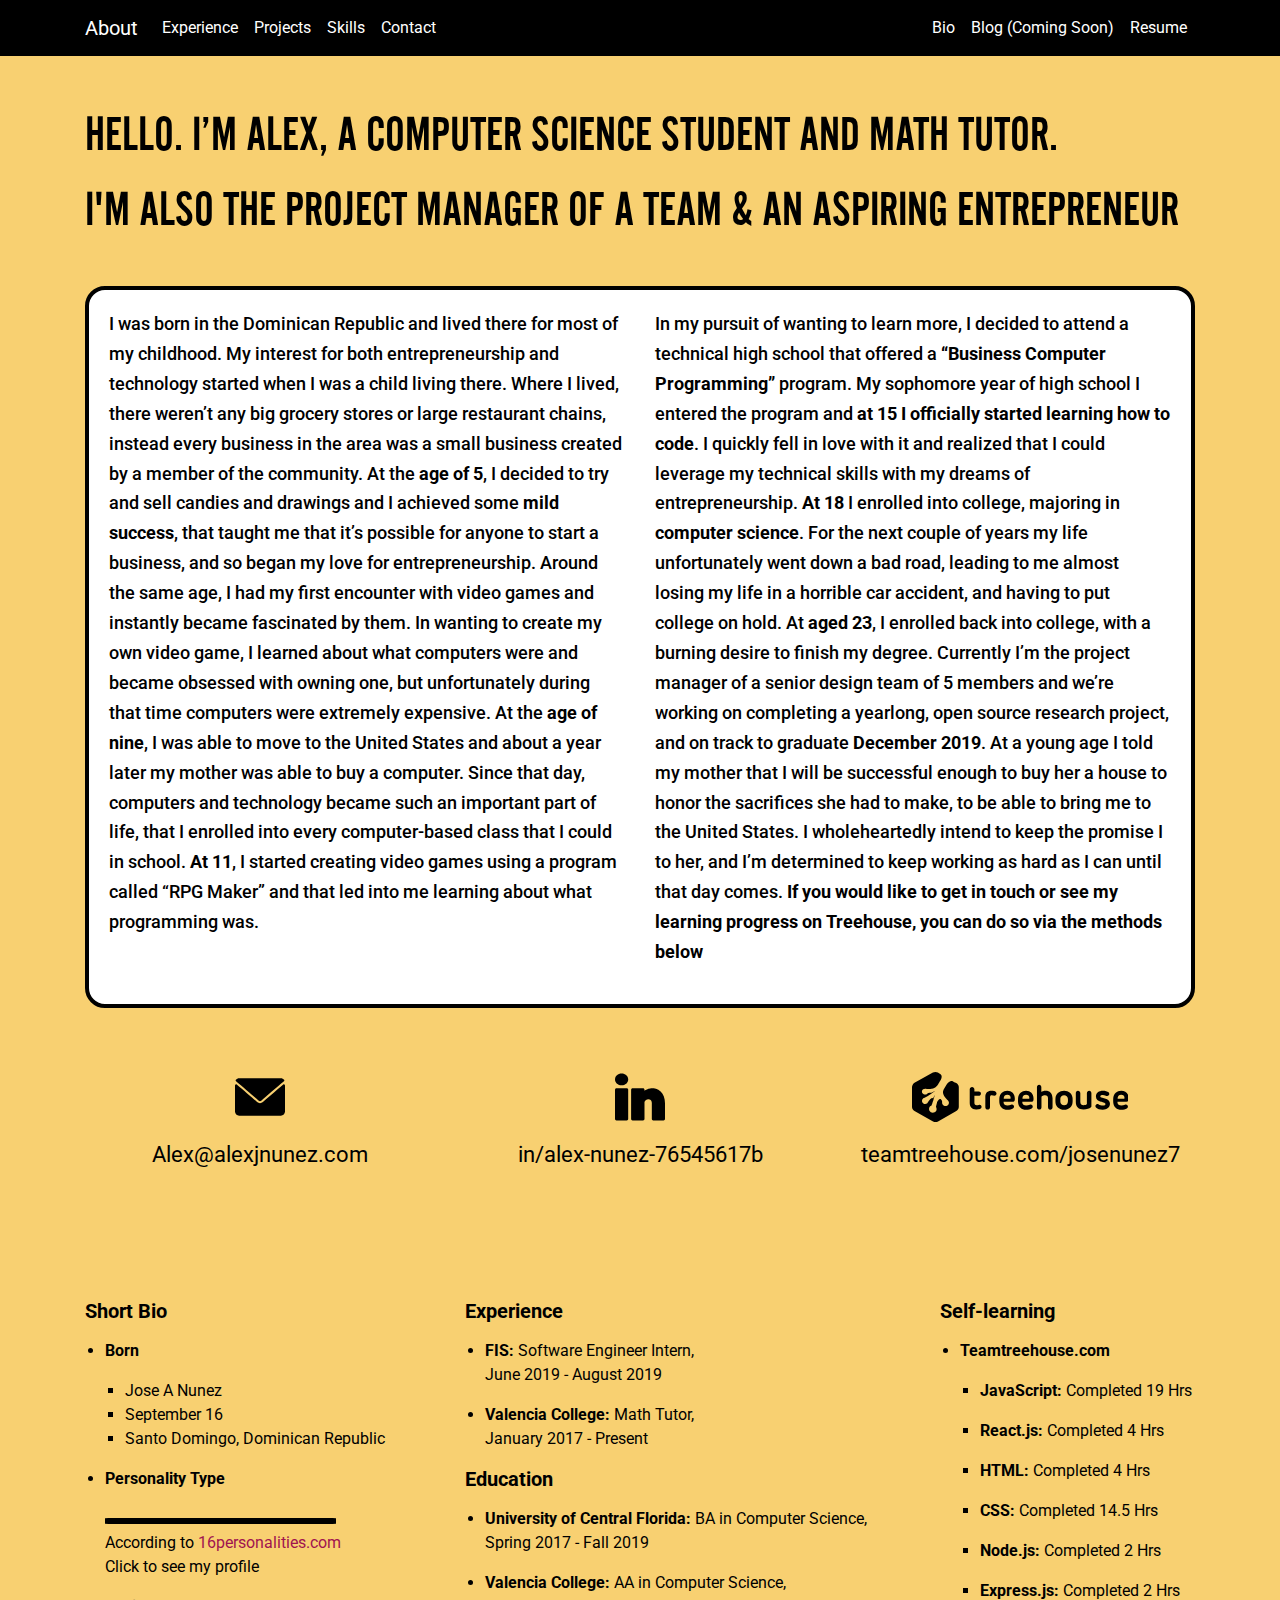
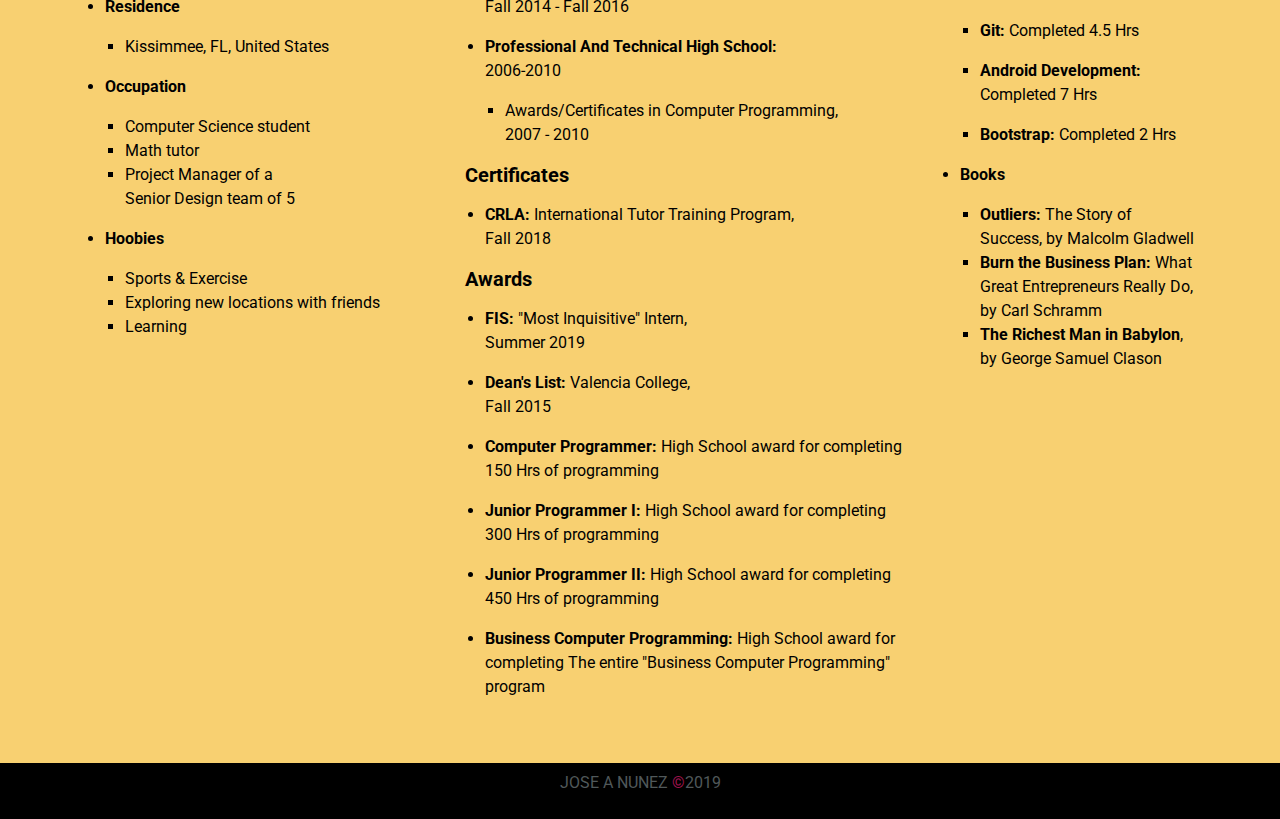
==== commit b75aa29f: "Bio page finished, everything looks good" ====
--- a/html/Bio.html
+++ b/html/Bio.html
@@ -154,7 +154,25 @@
                     <div class="col-sm-12 col-lg-4 pb-sm-5 text-center">
                         <div class="row justify-content-center pb-3">
                             <a href="mailto: alex@alexjnunez.com">
-                                <embed src="../images/icons/mail_icon2.svg" height="50">
+                                <svg version="1.1" id="Layer_1" xmlns="http://www.w3.org/2000/svg"
+                                    xmlns:xlink="http://www.w3.org/1999/xlink" x="0px" y="0px" viewBox="0 0 512 512"
+                                    style="enable-background:new 0 0 512 512;" xml:space="preserve" height="50">
+                                    <g>
+                                        <g>
+                                            <g>
+                                                <path
+                                                    d="M10.688,95.156C80.958,154.667,204.26,259.365,240.5,292.01c4.865,4.406,10.083,6.646,15.5,6.646
+                                               c5.406,0,10.615-2.219,15.469-6.604c36.271-32.677,159.573-137.385,229.844-196.896c4.375-3.698,5.042-10.198,1.5-14.719
+                                               C494.625,69.99,482.417,64,469.333,64H42.667c-13.083,0-25.292,5.99-33.479,16.438C5.646,84.958,6.313,91.458,10.688,95.156z" />
+                                                <path d="M505.813,127.406c-3.781-1.76-8.229-1.146-11.375,1.542C416.51,195.01,317.052,279.688,285.76,307.885
+                                               c-17.563,15.854-41.938,15.854-59.542-0.021c-33.354-30.052-145.042-125-208.656-178.917c-3.167-2.688-7.625-3.281-11.375-1.542
+                                               C2.417,129.156,0,132.927,0,137.083v268.25C0,428.865,19.135,448,42.667,448h426.667C492.865,448,512,428.865,512,405.333
+                                               v-268.25C512,132.927,509.583,129.146,505.813,127.406z" />
+                                            </g>
+                                        </g>
+                                    </g>
+                                </svg>
+
                             </a>
                         </div>
 
@@ -166,7 +184,24 @@
                     <div class="col-sm-12 col-lg-4 pb-sm-4 text-center">
                         <div class="row justify-content-center pb-3 pt-4 pt-md-0">
                             <a href="http://www.linkedin.com/in/alex-nunez-76545617b" target="_blank">
-                                <embed src="../images/icons/linkedin-black.svg" height="50">
+                                <svg xmlns="http://www.w3.org/2000/svg" xmlns:xlink="http://www.w3.org/1999/xlink"
+                                    version="1.1" id="Capa_1" x="0px" y="0px" viewBox="0 0 512 512"
+                                    style="enable-background:new 0 0 512 512;" xml:space="preserve" height="50">
+                                    <g>
+                                        <g>
+                                            <path
+                                                d="M467,198.699c-37.8-33.6-86.4-32.399-105.601-30.599c-26.699,2.999-45.599,13.2-59.399,24.3V181c0-8.401-6.599-15-15-15    H180c-8.401,0-15,6.599-15,15v300c0,8.399,6.599,15,15,15h107c8.401,0,15-6.601,15-15V309.399c0-15,19.799-30,40.8-30.899    c14.7-0.3,32.401,5.7,34.2,36V481c0,8.399,6.599,15,15,15h105c3.9,0,7.8-1.5,10.499-4.501C510.5,488.8,512,484.9,512,481V320.499    C511.7,266.199,496.7,225.399,467,198.699z" />
+                                        </g>
+                                        <g>
+                                            <path
+                                                d="M120,166H15c-8.401,0-15,6.599-15,15v300c0,8.399,6.599,15,15,15h105c8.401,0,15-6.601,15-15V181    C135,172.599,128.401,166,120,166z" />
+                                        </g>
+                                        <g>
+                                            <path
+                                                d="M67.5,16C30.3,16,0,42.999,0,76c0,32.999,30.3,60,67.5,60S135,108.999,135,76C135,42.999,104.7,16,67.5,16z" />
+                                        </g>
+                                    </g>
+                                </svg>
                             </a>
                         </div>
 
@@ -177,7 +212,21 @@
 
                     <div class="col-sm-12 col-lg-4 text-center">
                         <div class="row justify-content-center pb-3 pt-4 pt-md-0">
-                            <embed src="../images/icons/treehouse-icon.svg" height="50">
+                            <a href="http://www.teamtreehouse.com/josenunez7" target="_blank">
+                                <svg xmlns:dc="http://purl.org/dc/elements/1.1/"
+                                    xmlns:cc="http://creativecommons.org/ns#"
+                                    xmlns:rdf="http://www.w3.org/1999/02/22-rdf-syntax-ns#"
+                                    xmlns:svg="http://www.w3.org/2000/svg" xmlns="http://www.w3.org/2000/svg"
+                                    height="50" version="1.1" id="svg10" viewBox="0 0 139 32.049999"
+                                    preserveAspectRatio="xMinYMin meet">
+                                    <g transform="translate(0,0.075)" id="g12">
+                                        <path style="fill:#000000" id="path14"
+                                            d="m 42.8,21 c -0.4,0.1 -0.9,0.2 -1.4,0.2 -1,0 -1.4,-0.6 -1.4,-1.6 l 0,-4.5 2.8,0 c 0.7,0 1.4,-0.5 1.4,-1.3 0,-0.8 -0.6,-1.3 -1.4,-1.3 L 40,12.5 40,11 C 40,10.1 39.3,9.5 38.5,9.5 37.7,9.5 37,10.2 37,11 l 0,8.7 c 0,2.5 1.2,4.3 4,4.3 0.8,0 1.9,-0.1 2.7,-0.5 0.7,-0.3 0.9,-0.8 0.9,-1.3 0,-0.7 -0.7,-1.4 -1.8,-1.2 z m 10,-8.9 C 52.4,12 51.6,11.9 50.9,11.9 48.4,11.9 47,13.4 47,15.7 l 0,6.8 c 0,0.8 0.7,1.5 1.5,1.5 0.8,0 1.5,-0.7 1.5,-1.5 l 0,-6.2 c 0,-1 0.4,-1.4 1.1,-1.4 0.7,0 1.1,0.2 1.7,0.2 0.9,0 1.4,-0.8 1.4,-1.4 -0.1,-0.8 -0.5,-1.3 -1.4,-1.6 z m 8.3,-0.2 c -2.8,0 -4.8,1.8 -5.1,4.7 0,0.7 -0.1,1.9 0,2.8 0.2,2.8 2.2,4.7 5.2,4.7 1.4,0 2.7,-0.3 3.5,-0.8 0.6,-0.4 0.7,-0.8 0.7,-1.2 0,-0.8 -0.7,-1.6 -1.9,-1.2 -0.7,0.3 -1.5,0.5 -2.3,0.5 -1.4,0 -2.5,-0.7 -2.5,-2.1 l 0,-0.3 5.7,0 c 1,0 1.5,-0.6 1.5,-1.5 l 0,-0.5 C 66,13.9 64,11.9 61.1,11.9 Z M 63,17 58.8,17 c 0,-1.5 0.7,-2.5 2.3,-2.5 1.4,0 2.2,0.9 2.1,2.2 0,0.2 0,0.3 -0.2,0.3 z m 10.1,-5.1 c -2.8,0 -4.8,1.8 -5.1,4.7 0,0.7 -0.1,1.9 0,2.8 0.2,2.8 2.2,4.7 5.2,4.7 1.4,0 2.7,-0.3 3.5,-0.8 0.6,-0.4 0.7,-0.8 0.7,-1.2 0,-0.8 -0.7,-1.6 -1.9,-1.2 -0.7,0.3 -1.5,0.5 -2.3,0.5 -1.4,0 -2.5,-0.7 -2.5,-2.1 l 0,-0.3 5.7,0 c 1,0 1.5,-0.6 1.5,-1.5 l 0,-0.5 C 78,13.9 76,11.9 73.1,11.9 Z M 75,17 70.8,17 c 0,-1.5 0.7,-2.5 2.3,-2.5 1.4,0 2.2,0.9 2.1,2.2 0,0.2 0,0.3 -0.2,0.3 z m 48.6,-0.1 -1.6,-0.4 c -1,-0.2 -1.3,-0.5 -1.3,-1 0,-0.5 0.5,-0.9 1.6,-0.9 0.6,0 1.3,0.2 1.9,0.5 0.7,0.4 1.5,0.3 1.9,-0.2 0.5,-0.5 0.5,-1.4 -0.1,-2 -0.8,-0.6 -2.2,-1 -3.6,-1 -2.6,0 -4.5,1.3 -4.5,3.7 0,1.9 1.4,2.9 3.2,3.4 0.9,0.2 0.8,0.2 1.6,0.4 0.9,0.2 1.3,0.6 1.3,1 0,0.6 -0.5,1 -1.7,1 -1,0 -1.9,-0.3 -2.6,-0.7 -0.7,-0.5 -1.5,-0.3 -1.9,0.3 -0.4,0.6 -0.3,1.4 0.3,1.8 0.8,0.7 2.1,1.3 4.2,1.3 2.6,0 4.6,-1.4 4.6,-3.8 0,-1.8 -1.1,-2.9 -3.3,-3.4 z m 13.9,2.1 c 1,0 1.5,-0.6 1.5,-1.5 l 0,0 0,-0.5 c 0,-3.1 -2,-5.1 -4.9,-5.1 -2.8,0 -4.8,1.8 -5.1,4.7 0,0.7 -0.1,1.9 0,2.8 0.2,2.8 2.2,4.7 5.2,4.7 1.4,0 2.7,-0.3 3.5,-0.8 0.6,-0.4 0.7,-0.8 0.7,-1.2 0,-0.8 -0.7,-1.6 -1.9,-1.2 -0.7,0.3 -1.5,0.5 -2.3,0.5 -1.4,0 -2.5,-0.7 -2.5,-2.1 l 0,-0.3 5.8,0 z m -3.4,-4.5 c 1.4,0 2.2,0.9 2.1,2.2 0,0.2 -0.1,0.3 -0.2,0.3 l -4.2,0 c 0,-1.5 0.8,-2.5 2.3,-2.5 z M 97.5,11.9 c -3,0 -5.2,1.9 -5.5,4.5 -0.1,0.9 -0.1,2.3 0,3.2 0.2,2.6 2.5,4.5 5.5,4.5 3,0 5.2,-1.9 5.4,-4.5 0.1,-0.9 0.1,-2.2 0,-3.1 -0.2,-2.7 -2.4,-4.6 -5.4,-4.6 z m 2.4,7.2 c -0.1,1.3 -1,2.1 -2.4,2.1 -1.4,0 -2.3,-0.9 -2.4,-2.1 0,-0.6 0,-1.6 0,-2.2 0.1,-1.3 1,-2.1 2.4,-2.1 1.4,0 2.3,0.9 2.4,2.1 0.1,0.6 0.1,1.6 0,2.2 z M 85.6,11.9 c -1.1,0 -2.3,0.4 -2.7,0.9 l 0,0 0,-3.2 c 0,-0.9 -0.6,-1.5 -1.4,-1.5 -0.8,0 -1.4,0.7 -1.4,1.5 l 0,12.9 c 0,0.8 0.7,1.5 1.5,1.5 0.8,0 1.4,-0.7 1.4,-1.5 l 0,-6.7 c 0.5,-0.5 1.3,-0.9 2.3,-0.9 1.2,0 1.9,0.7 1.9,2.1 l 0,5.5 c 0,0.9 0.6,1.6 1.4,1.6 0.9,0 1.5,-0.7 1.5,-1.6 l 0,-5.7 C 90,13.6 88.4,11.9 85.6,11.9 Z m 28,0.1 c -0.8,0 -1.5,0.7 -1.5,1.5 l 0,7.1 c -0.5,0.3 -1.2,0.6 -2.1,0.6 -1.2,0 -2.1,-0.7 -2.1,-2.1 l 0,-5.6 c 0,-0.9 -0.7,-1.6 -1.5,-1.6 -0.9,0 -1.4,0.7 -1.4,1.6 l 0,5.7 c 0,3.1 1.8,4.8 4.9,4.8 2.3,0 3.9,-0.8 4.6,-1.3 0.4,-0.2 0.5,-0.5 0.5,-1 l 0,-8.2 c 0,-0.8 -0.6,-1.5 -1.4,-1.5 z" />
+                                        <path style="fill:#000000" id="path16"
+                                            d="M 28.4,7 C 28,6.8 27.1,6.4 26.1,5.8 25,5.2 23.3,6.2 22.2,7.9 l -1.9,3.2 c -0.7,1.4 -0.6,2.9 0.3,4.2 l 0.1,0.1 c 0.9,1.3 2.1,2.4 2.4,2.8 0.2,0.2 0.4,0.6 0.5,0.9 0.3,1.2 -0.3,2.3 -1.5,2.6 C 21,22 19.8,21.3 19.4,20.2 19.3,19.9 19.3,19.6 19.3,19.3 19.4,18.8 19.2,18 18.5,17.4 17.8,16.6 16.4,18.1 16,19.5 l 0,0.1 c -0.4,1.5 -0.7,2.7 -0.6,2.8 0,0.1 0.1,0.2 0.1,0.2 0.6,1.2 0.2,2.6 -1,3.2 -1.2,0.6 -2.7,0.2 -3.3,-1 -0.6,-1.2 -0.2,-2.6 1,-3.2 0.1,0 0.1,-0.1 0.2,-0.1 0.1,0 0.3,-0.7 0.6,-1.4 0.2,-0.7 0.4,-1.3 0.4,-1.3 0,-0.1 0,-0.2 0.1,-0.2 l 1.2,-4.2 -1.2,2.5 c -0.2,-0.5 -0.4,-0.5 -1,-0.1 -0.3,0.2 -0.9,0.7 -1.1,0.9 -0.5,0.4 -0.9,1.1 -1.1,1.5 -0.1,0.3 -0.3,0.5 -0.5,0.7 -0.9,0.8 -2.3,0.6 -3,-0.3 -0.7,-0.9 -0.5,-2.1 0.4,-2.8 0.3,-0.2 0.6,-0.4 0.9,-0.4 0.5,-0.1 2.4,-1.3 3.5,-2 0.2,-0.1 0.4,-0.3 0.5,-0.4 l 2.9,-2.1 -2.6,1.4 c 0,0 -0.3,0 -0.6,0 -0.8,0.1 -1.8,0.2 -2,0.5 -0.1,0.1 -0.2,0.3 -0.4,0.4 -0.8,0.4 -2,0.2 -2.7,-0.6 -0.6,-0.9 -0.4,-2 0.4,-2.6 0.5,-0.3 0.9,-0.4 1.3,-0.4 0.7,0 2.5,0.4 4,0.1 l 0.4,-0.1 c 1.5,-0.3 3.3,-1.5 4,-2.9 0,0 0.7,-1.3 1.6,-2.7 0.9,-1.5 0.8,-3.1 -0.1,-3.7 l -1.7,-1 c -0.9,-0.5 -2.3,-0.5 -3.2,0 L 1.6,6.8 C 0.7,7.3 0,8.6 0,9.6 l 0,12.8 c 0,1 0.7,2.1 1.6,2.6 l 11.9,6.6 c 0.9,0.5 2.3,0.5 3.2,0 L 28.4,24.9 C 29.3,24.4 30,23.3 30,22.3 L 30,9.6 C 30,8.6 29.3,7.5 28.4,7 Z" />
+                                    </g>
+                                </svg>
+                            </a>
                         </div>
 
                         <a href="http://www.teamtreehouse.com/josenunez7" target="_blank">
